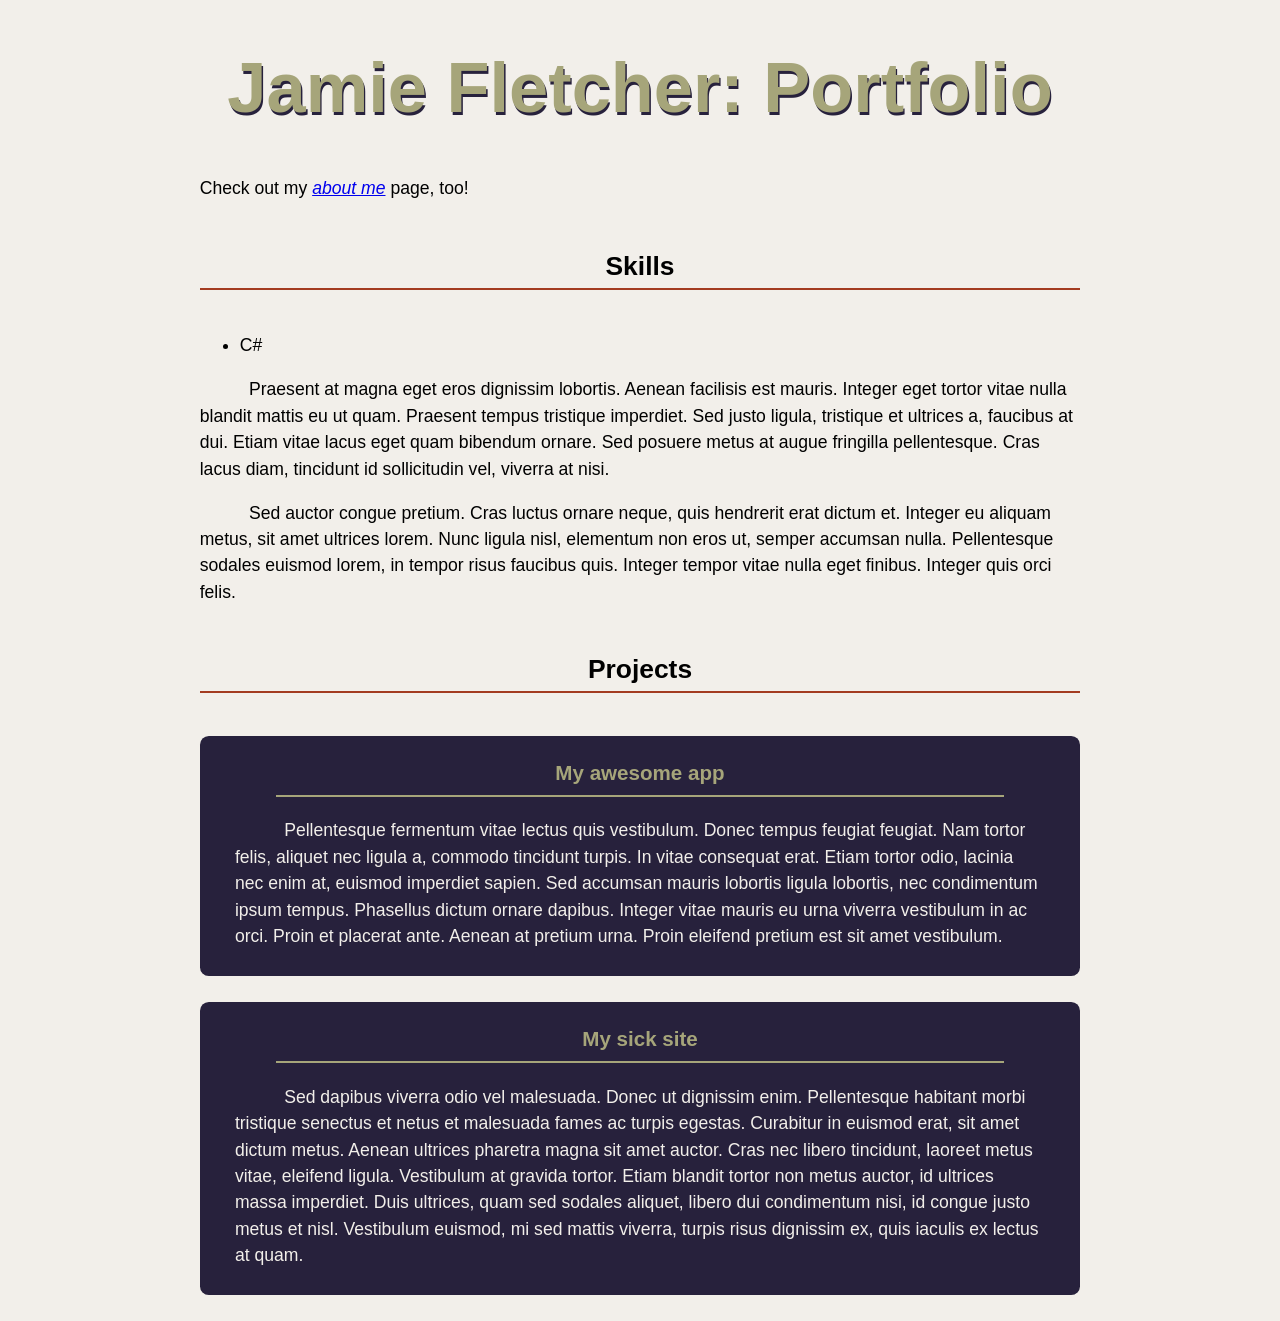
==== portfolio.html @ 27a9cc12 "C#" ====
<!DOCTYPE html>
<html lang="en">
  <head>
    <meta charset="UTF-8" />
    <meta name="viewport" content="width=device-width, initial-scale=1.0" />
    <link rel="stylesheet" href="./styles/main.css" />
    <title>Portfolio</title>
  </head>
  <body>
    <h1>Jamie Fletcher: Portfolio</h1>

    <nav>
      <p>
        Check out my <a href="./index.html"><em>about me</em></a> page, too!
      </p>
    </nav>

    <section>
      <h2>Skills</h2>
      <ul>
        <li>C#</li>
      </ul>

      <p>
        Praesent at magna eget eros dignissim lobortis. Aenean facilisis est
        mauris. Integer eget tortor vitae nulla blandit mattis eu ut quam.
        Praesent tempus tristique imperdiet. Sed justo ligula, tristique et
        ultrices a, faucibus at dui. Etiam vitae lacus eget quam bibendum
        ornare. Sed posuere metus at augue fringilla pellentesque. Cras lacus
        diam, tincidunt id sollicitudin vel, viverra at nisi.
      </p>

      <p>
        Sed auctor congue pretium. Cras luctus ornare neque, quis hendrerit erat
        dictum et. Integer eu aliquam metus, sit amet ultrices lorem. Nunc
        ligula nisl, elementum non eros ut, semper accumsan nulla. Pellentesque
        sodales euismod lorem, in tempor risus faucibus quis. Integer tempor
        vitae nulla eget finibus. Integer quis orci felis.
      </p>
    </section>

    <section>
      <h2>Projects</h2>

      <div class="project">
        <h3>My awesome app</h3>

        <p>
          Pellentesque fermentum vitae lectus quis vestibulum. Donec tempus
          feugiat feugiat. Nam tortor felis, aliquet nec ligula a, commodo
          tincidunt turpis. In vitae consequat erat. Etiam tortor odio, lacinia
          nec enim at, euismod imperdiet sapien. Sed accumsan mauris lobortis
          ligula lobortis, nec condimentum ipsum tempus. Phasellus dictum ornare
          dapibus. Integer vitae mauris eu urna viverra vestibulum in ac orci.
          Proin et placerat ante. Aenean at pretium urna. Proin eleifend pretium
          est sit amet vestibulum.
        </p>
      </div>

      <div class="project">
        <h3>My sick site</h3>

        <p>
          Sed dapibus viverra odio vel malesuada. Donec ut dignissim enim.
          Pellentesque habitant morbi tristique senectus et netus et malesuada
          fames ac turpis egestas. Curabitur in euismod erat, sit amet dictum
          metus. Aenean ultrices pharetra magna sit amet auctor. Cras nec libero
          tincidunt, laoreet metus vitae, eleifend ligula. Vestibulum at gravida
          tortor. Etiam blandit tortor non metus auctor, id ultrices massa
          imperdiet. Duis ultrices, quam sed sodales aliquet, libero dui
          condimentum nisi, id congue justo metus et nisl. Vestibulum euismod,
          mi sed mattis viverra, turpis risus dignissim ex, quis iaculis ex
          lectus at quam.
        </p>
      </div>
    </section>
  </body>
</html>
---- styles/main.css ----
/*
 * https://coolors.co/27213c-5a352a-a33b20-a47963-a6a57a
 *
 * #27213C - Dark Purple
 * #5A352A - Caput Mortuum
 * #A33B20 - Rufous
 * #A47963 - Chamoisee
 * #A6A57A - Sage
 */

:root {
    font-family: sans-serif;
    background-color: #F2EFEA;
    color: black;
}

body {
    max-width: 90ch;
    margin: 0 auto;
    line-height: 1.5;
    font-size: 1.1rem;
}

h1, h2, h3 {
    text-align: center;
    line-height: normal;
}

h1 {
    font-size: 4em;
    font-weight: 900;
    text-shadow: 0.02em 0.04em #27213C;
    color: #A6A57A;
}

h2 {
    border-bottom: 0.1em solid #A33B20;
    padding: 0.25em;
    margin: 1.6em 0;
}

section p {
    text-indent: 2.8em;
}

.project {
    background-color: #27213C;
    color: #F2EFEA;
    padding: 0.5em 2em;
    border-radius: 0.5em;
    margin-bottom: 1.5em;
}

.project h3 {
    color: #A6A57A;
    margin-top: 1rem;
    margin-left: 2em;
    margin-right: 2em;
    border-bottom: 0.1em solid #a6a57a;
    padding-bottom: 0.5em;
}
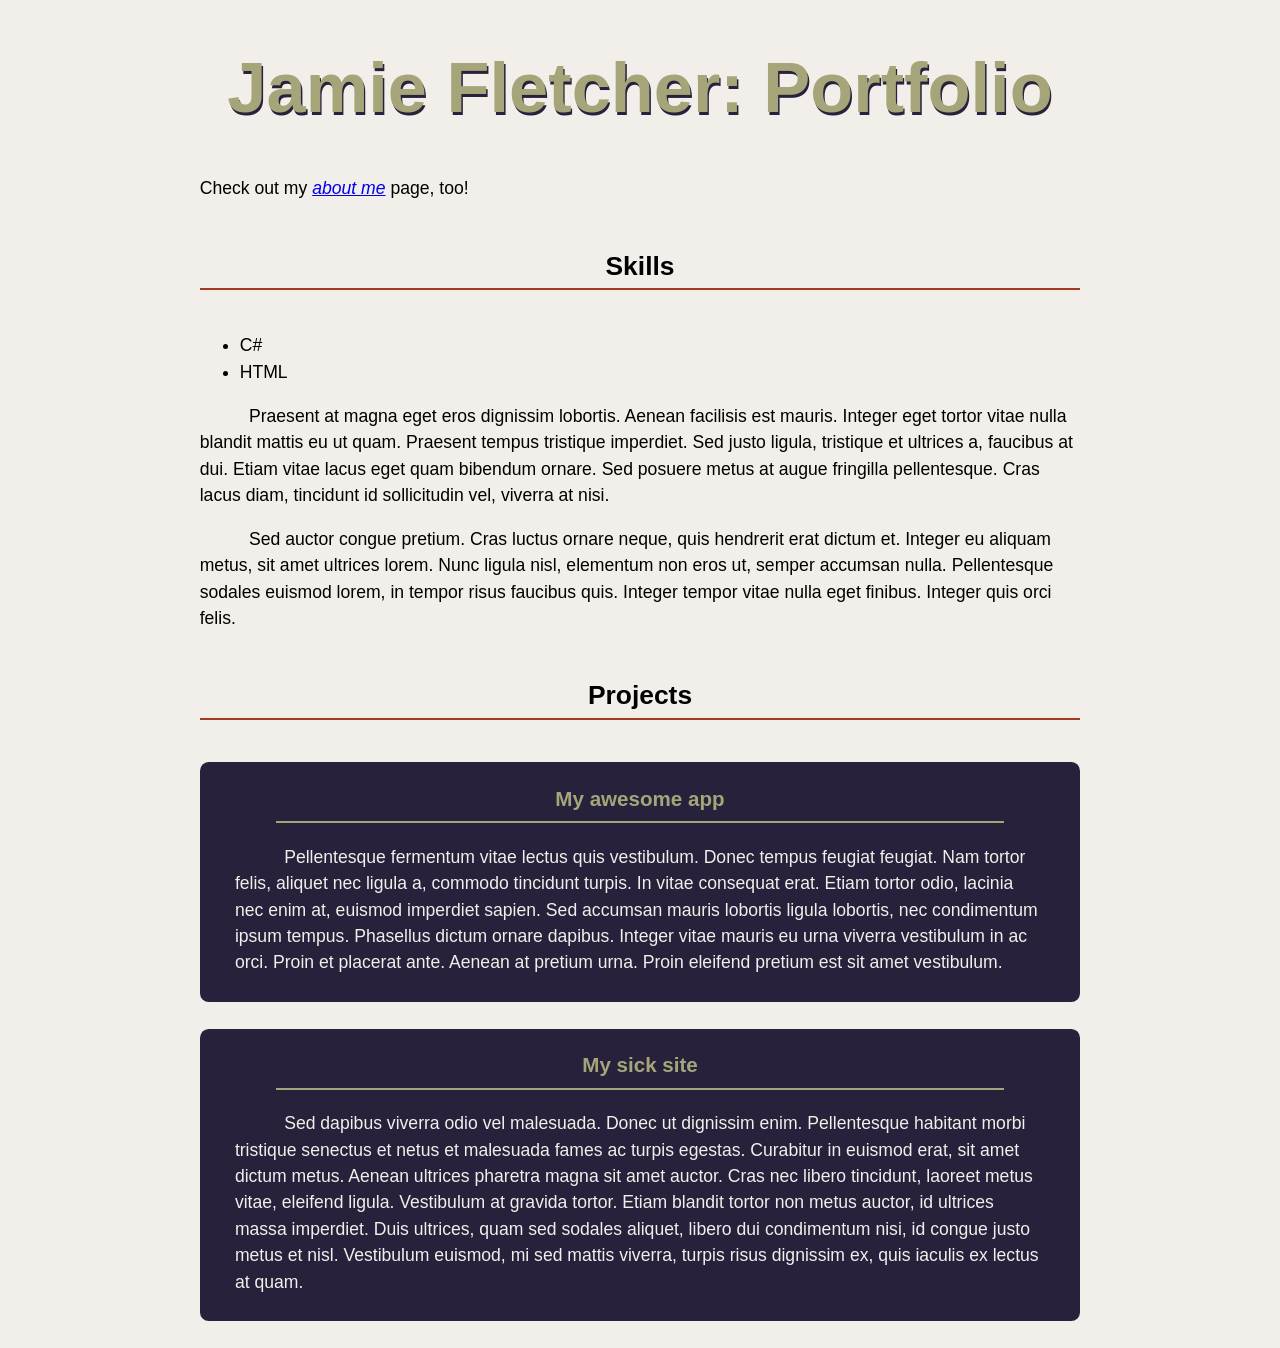
==== commit 590c49fb: "HTML" ====
--- a/portfolio.html
+++ b/portfolio.html
@@ -19,6 +19,7 @@
       <h2>Skills</h2>
       <ul>
         <li>C#</li>
+        <li>HTML</li>
       </ul>
 
       <p>
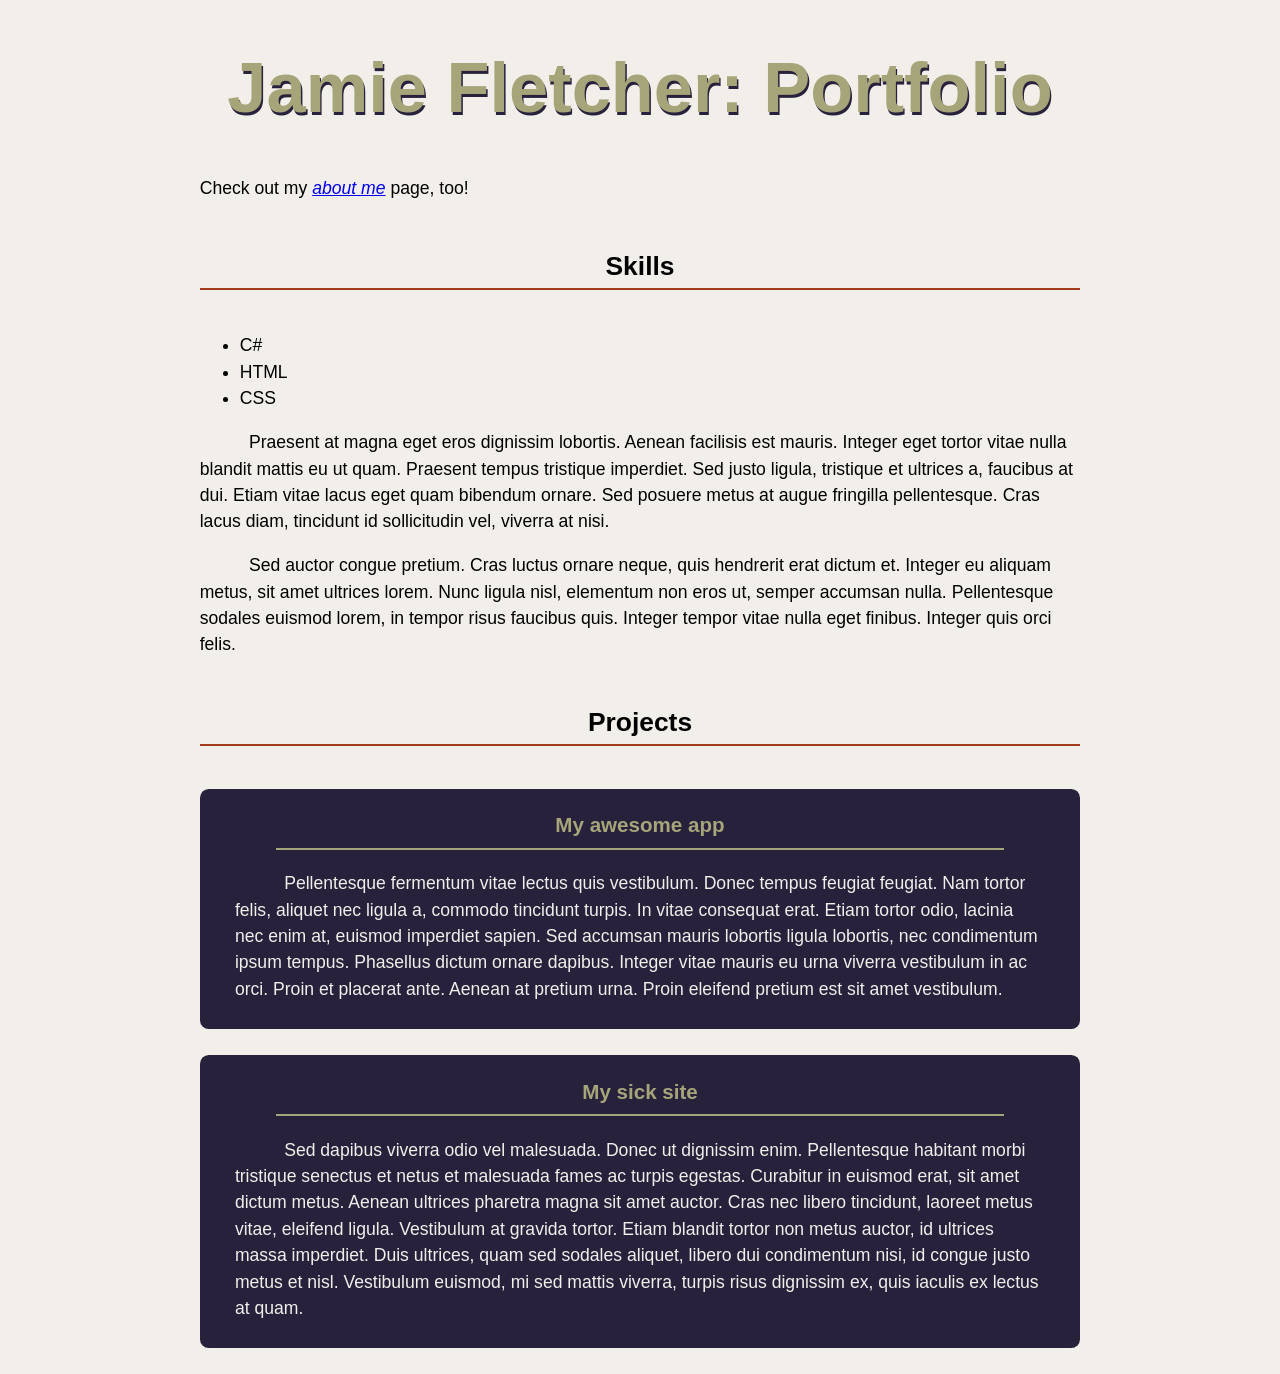
==== commit ea6f7a2f: "CSS" ====
--- a/portfolio.html
+++ b/portfolio.html
@@ -20,6 +20,7 @@
       <ul>
         <li>C#</li>
         <li>HTML</li>
+        <li>CSS</li>
       </ul>
 
       <p>
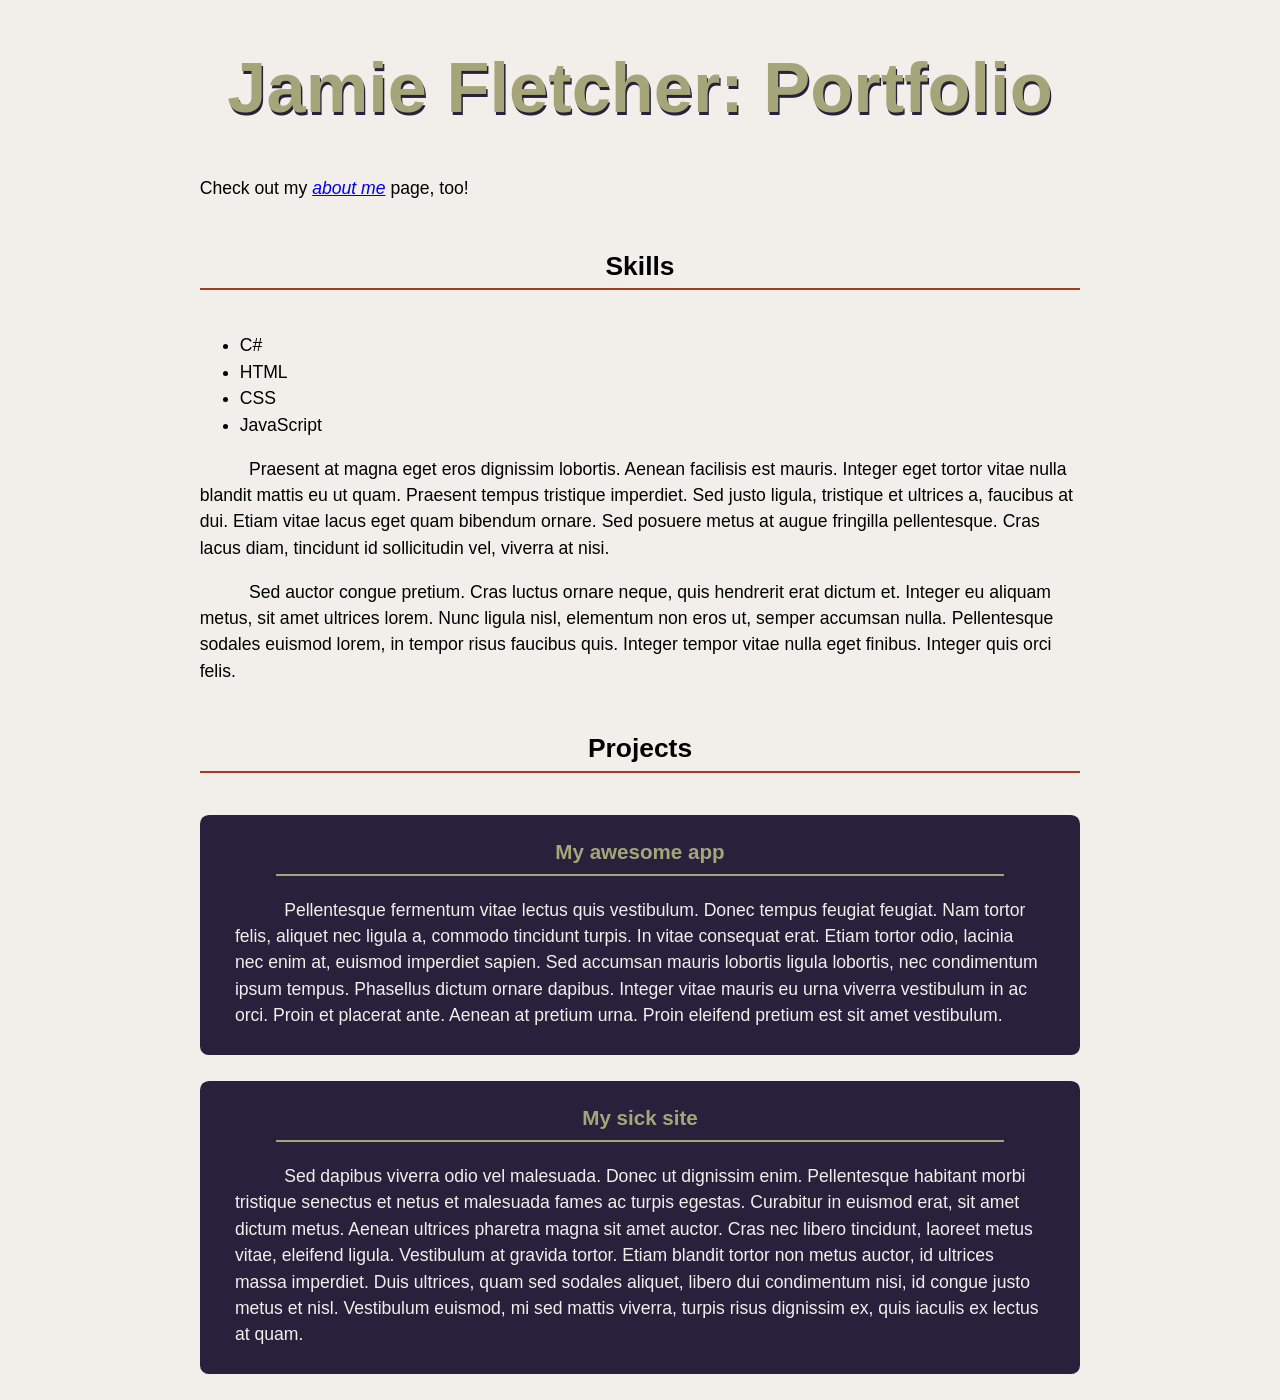
==== commit 3d067d95: "JavaScript" ====
--- a/portfolio.html
+++ b/portfolio.html
@@ -21,6 +21,7 @@
         <li>C#</li>
         <li>HTML</li>
         <li>CSS</li>
+        <li>JavaScript</li>
       </ul>
 
       <p>
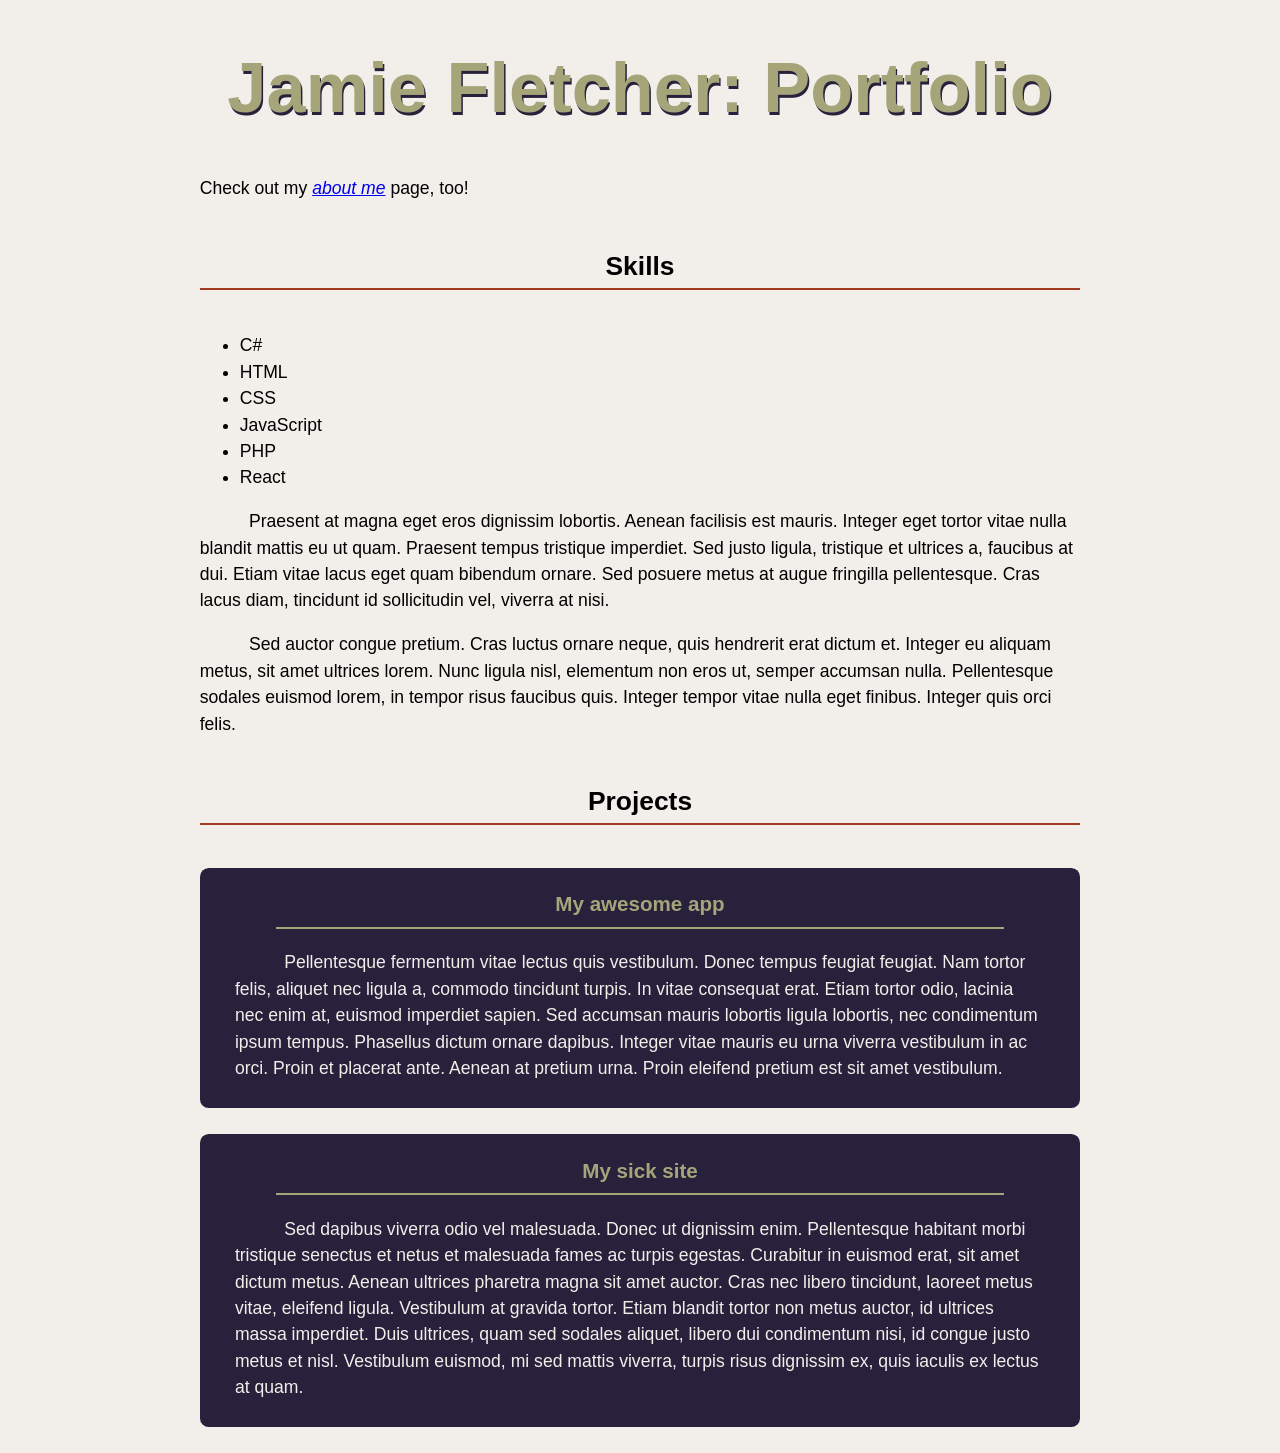
==== commit b7384129: "add name in index" ====
--- a/portfolio.html
+++ b/portfolio.html
@@ -22,6 +22,8 @@
         <li>HTML</li>
         <li>CSS</li>
         <li>JavaScript</li>
+        <li>PHP</li>
+        <li>React</li>
       </ul>
 
       <p>
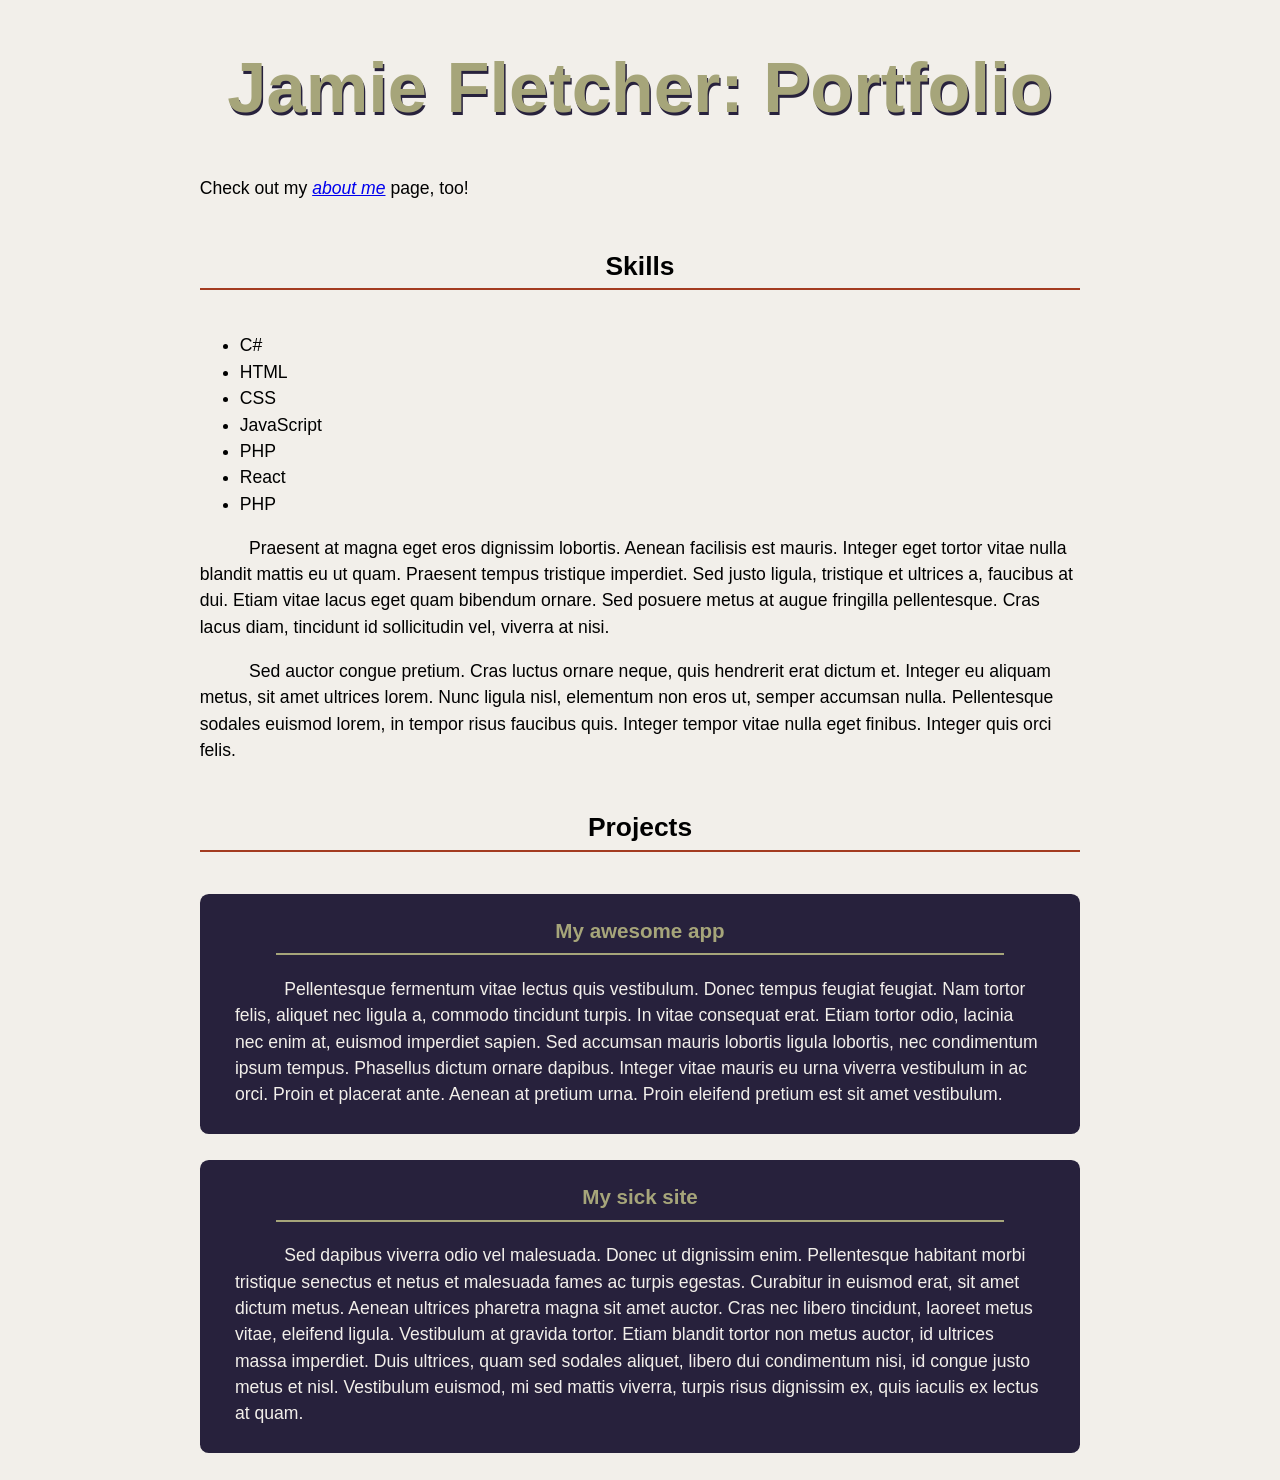
==== commit 26145a64: "php" ====
--- a/portfolio.html
+++ b/portfolio.html
@@ -24,6 +24,7 @@
         <li>JavaScript</li>
         <li>PHP</li>
         <li>React</li>
+        <li>PHP</li>
       </ul>
 
       <p>
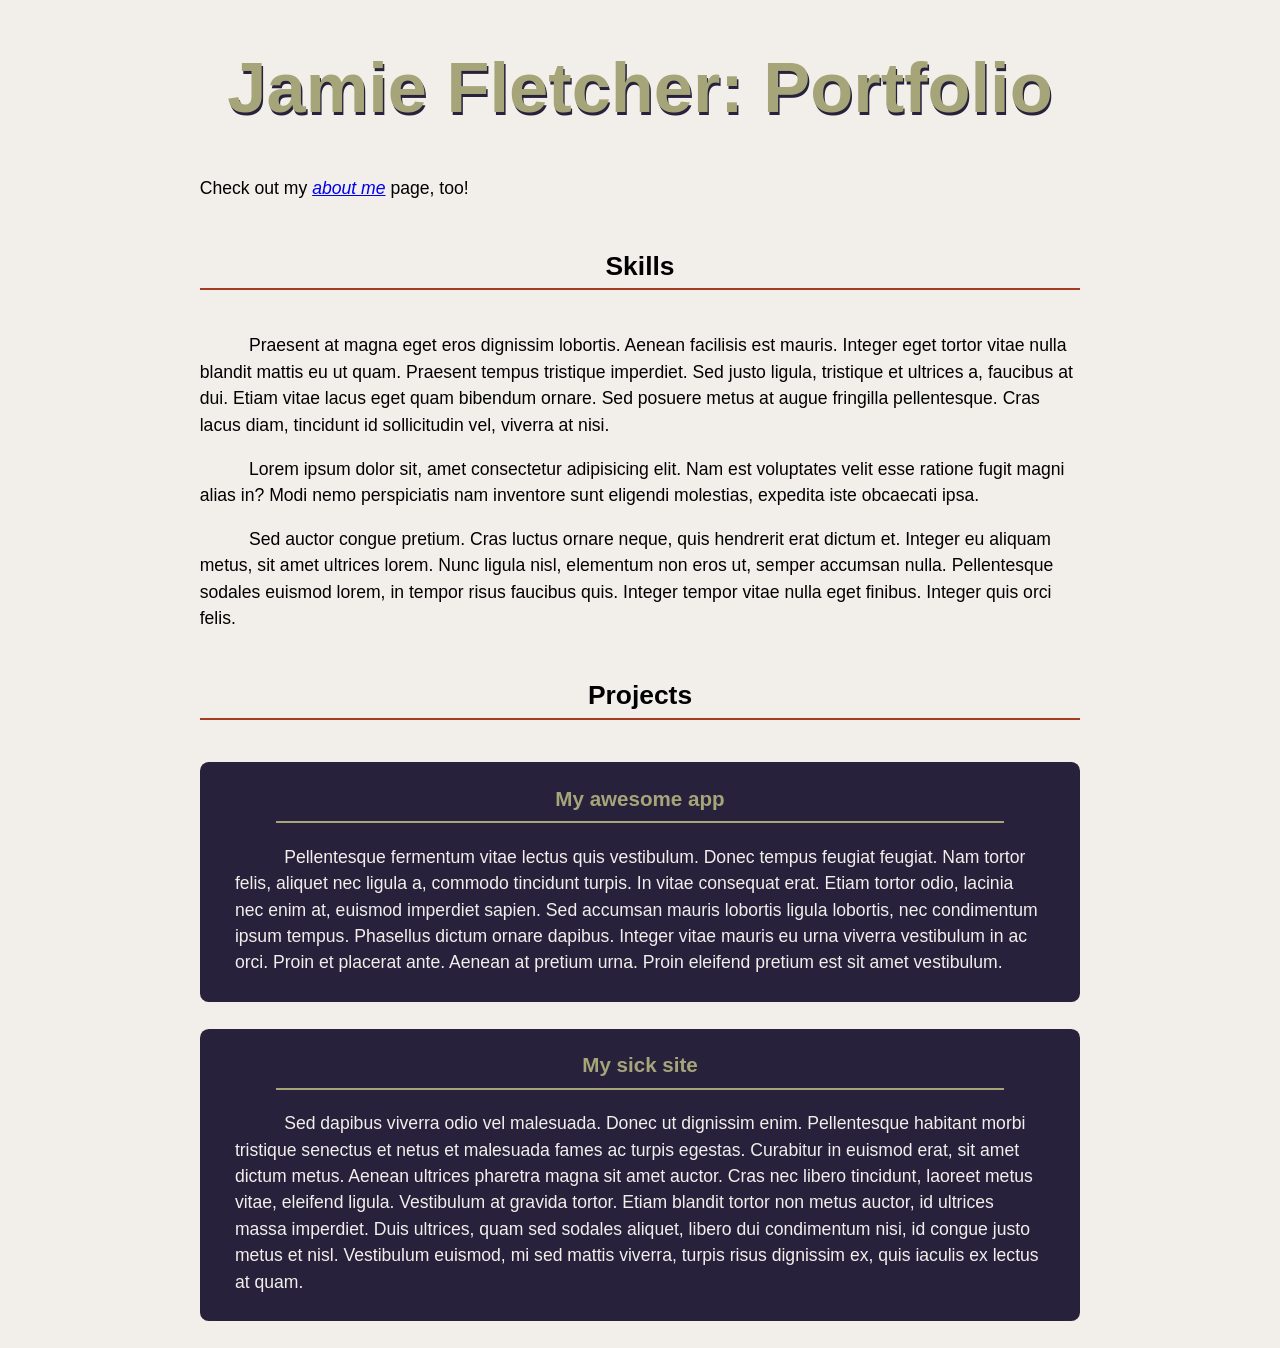
==== commit 888f9dc8: "added paragraph to reset skill selection" ====
--- a/portfolio.html
+++ b/portfolio.html
@@ -17,15 +17,6 @@
 
     <section>
       <h2>Skills</h2>
-      <ul>
-        <li>C#</li>
-        <li>HTML</li>
-        <li>CSS</li>
-        <li>JavaScript</li>
-        <li>PHP</li>
-        <li>React</li>
-        <li>PHP</li>
-      </ul>
 
       <p>
         Praesent at magna eget eros dignissim lobortis. Aenean facilisis est
@@ -35,7 +26,8 @@
         ornare. Sed posuere metus at augue fringilla pellentesque. Cras lacus
         diam, tincidunt id sollicitudin vel, viverra at nisi.
       </p>
-
+        <p>Lorem ipsum dolor sit, amet consectetur adipisicing elit. Nam est voluptates velit esse ratione 
+          fugit magni alias in? Modi nemo perspiciatis nam inventore sunt eligendi molestias, expedita iste obcaecati ipsa.</p>
       <p>
         Sed auctor congue pretium. Cras luctus ornare neque, quis hendrerit erat
         dictum et. Integer eu aliquam metus, sit amet ultrices lorem. Nunc
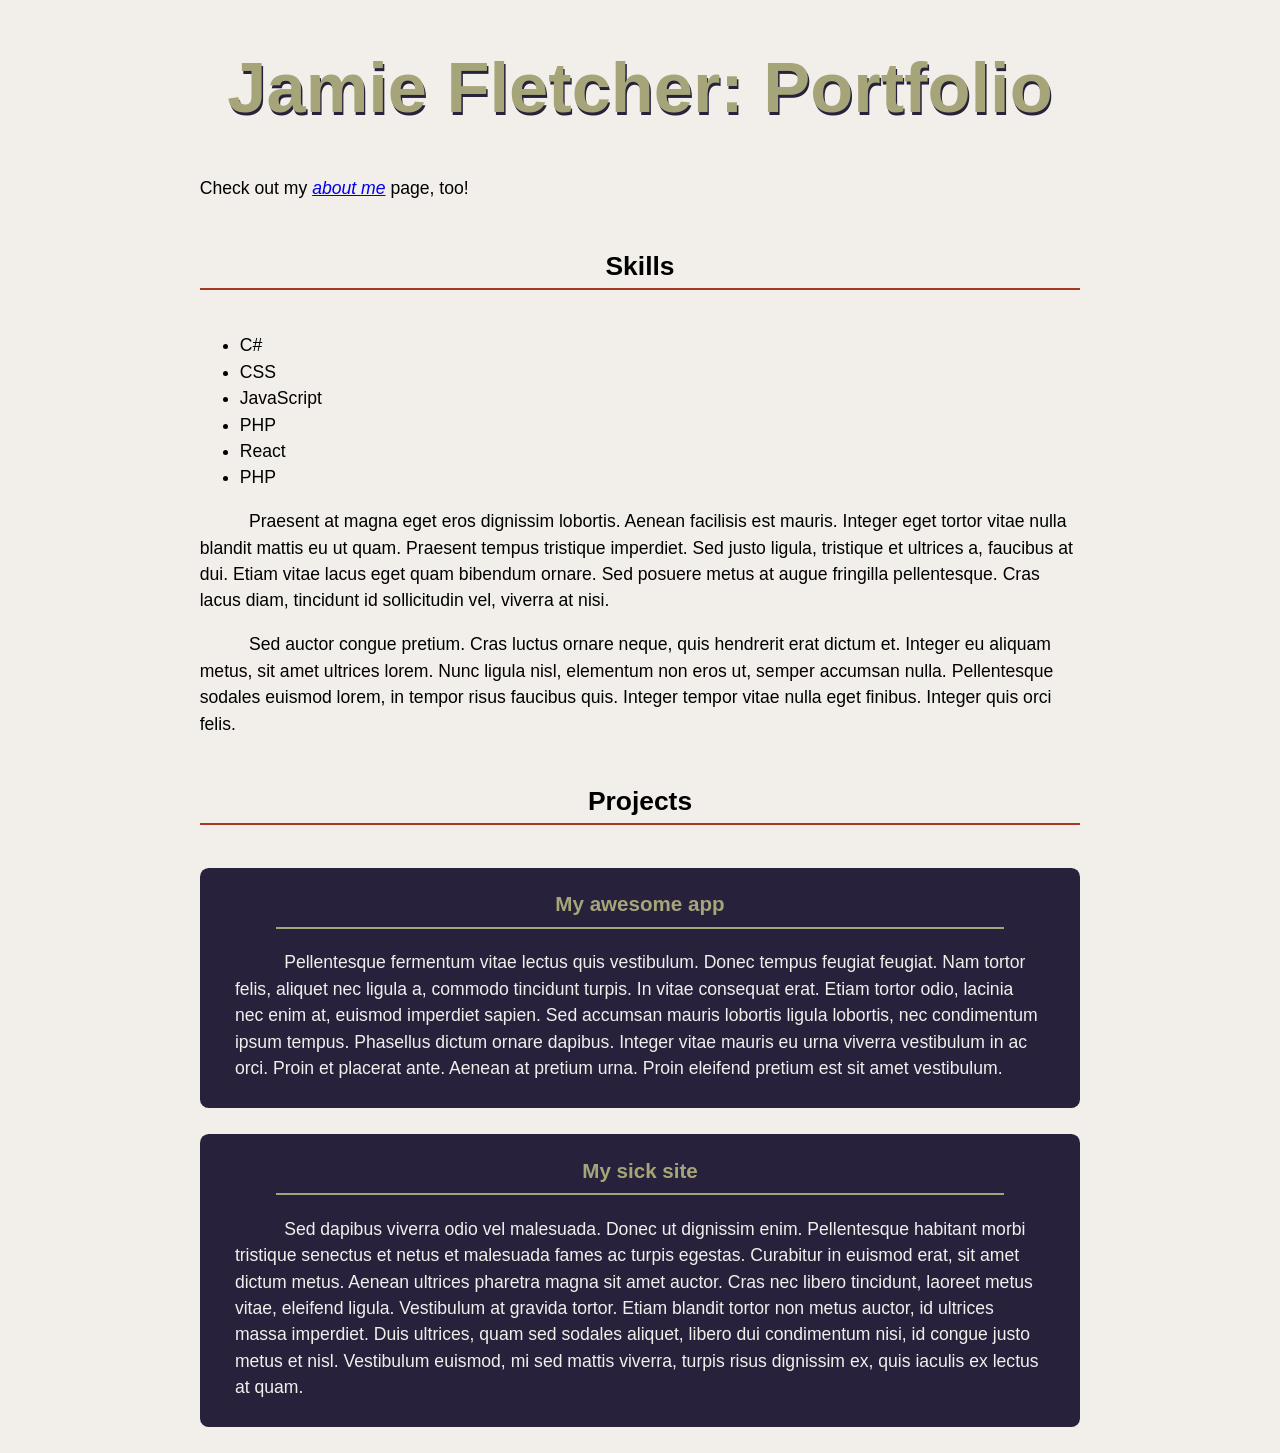
==== commit c2ea9c62: "Revert "HTML" This reverts commit 590c49fb79d262617300d31349336c43e05bbdd2." ====
--- a/portfolio.html
+++ b/portfolio.html
@@ -17,6 +17,14 @@
 
     <section>
       <h2>Skills</h2>
+      <ul>
+        <li>C#</li>
+        <li>CSS</li>
+        <li>JavaScript</li>
+        <li>PHP</li>
+        <li>React</li>
+        <li>PHP</li>
+      </ul>
 
       <p>
         Praesent at magna eget eros dignissim lobortis. Aenean facilisis est
@@ -26,8 +34,7 @@
         ornare. Sed posuere metus at augue fringilla pellentesque. Cras lacus
         diam, tincidunt id sollicitudin vel, viverra at nisi.
       </p>
-        <p>Lorem ipsum dolor sit, amet consectetur adipisicing elit. Nam est voluptates velit esse ratione 
-          fugit magni alias in? Modi nemo perspiciatis nam inventore sunt eligendi molestias, expedita iste obcaecati ipsa.</p>
+
       <p>
         Sed auctor congue pretium. Cras luctus ornare neque, quis hendrerit erat
         dictum et. Integer eu aliquam metus, sit amet ultrices lorem. Nunc
